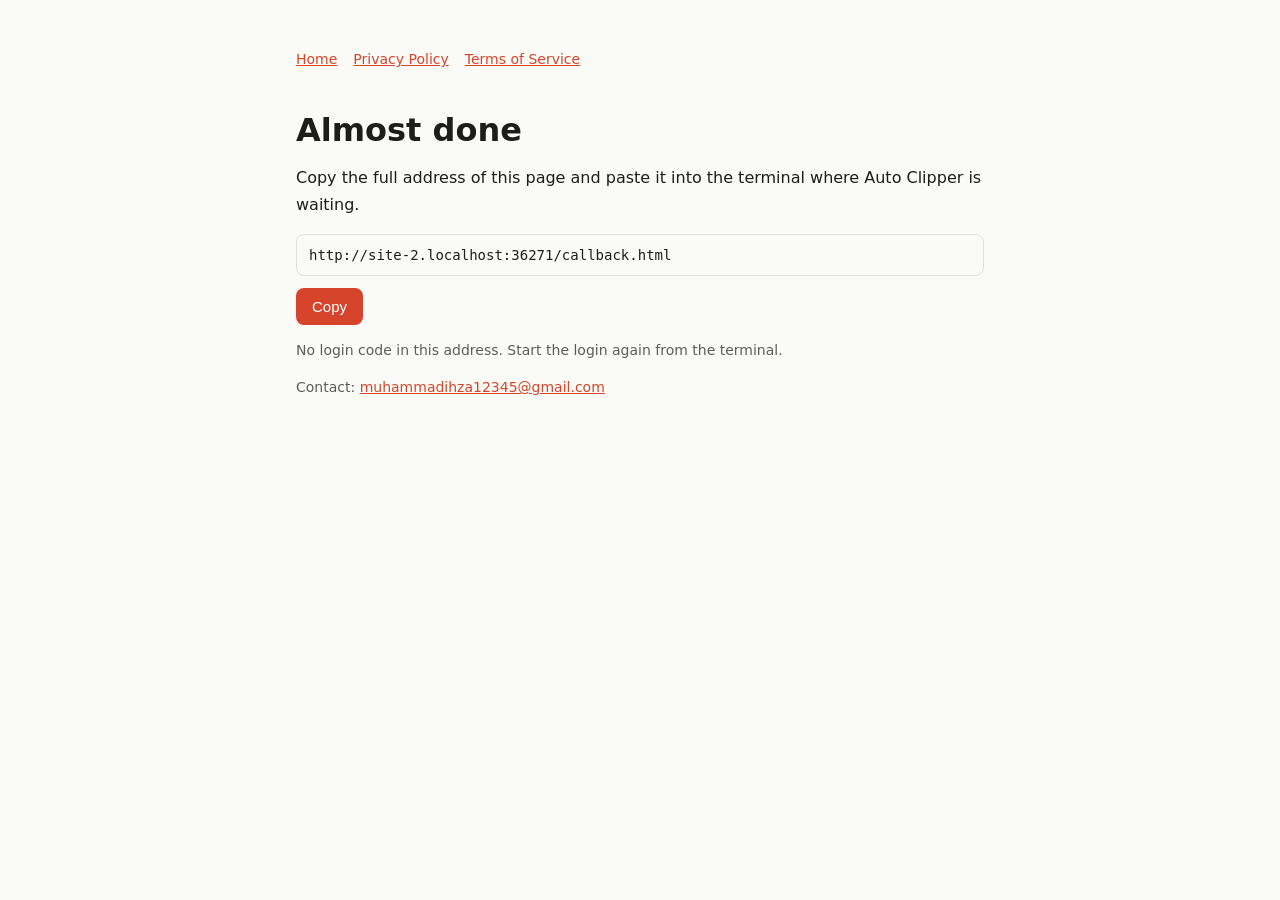
==== callback.html @ cfc7c228 "Add files via upload" ====
<!doctype html>
<html lang="en"><head><meta charset="utf-8"><meta name="viewport" content="width=device-width,initial-scale=1"><title>Login complete - Auto Clipper</title><link rel="stylesheet" href="style.css"></head><body><main><nav><a href="index.html">Home</a><a href="privacy.html">Privacy Policy</a><a href="terms.html">Terms of Service</a></nav>
<h1>Almost done</h1>
<p>Copy the full address of this page and paste it into the terminal where Auto Clipper is waiting.</p>
<input id="u" class="box" readonly>
<button id="b" type="button">Copy</button>
<p id="m" class="muted">The code works only for a few minutes, so paste it right away.</p>
<script>
const u=document.getElementById('u');u.value=location.href;
const p=new URLSearchParams(location.search);
if(p.get('error')){document.getElementById('m').textContent='Login was not completed: '+(p.get('error_description')||p.get('error'));}
else if(!p.get('code')){document.getElementById('m').textContent='No login code in this address. Start the login again from the terminal.';}
document.getElementById('b').onclick=async()=>{try{await navigator.clipboard.writeText(u.value)}catch(e){u.select();document.execCommand('copy')}document.getElementById('b').textContent='Copied';};
</script>
<p class="muted">Contact: <a href="mailto:muhammadihza12345@gmail.com">muhammadihza12345@gmail.com</a></p></main></body></html>
---- style.css ----
:root{--bg:#fafaf7;--fg:#1d1d1b;--muted:#5d5d58;--line:#e2e1db;--accent:#d6452b}
@media (prefers-color-scheme:dark){:root{--bg:#141413;--fg:#ecebe6;--muted:#a3a29b;--line:#2c2c2a;--accent:#ff7a5c}}
*{box-sizing:border-box}body{margin:0;background:var(--bg);color:var(--fg);font:16px/1.65 system-ui,-apple-system,"Segoe UI",Roboto,sans-serif}
main{max-width:720px;margin:0 auto;padding:48px 16px 64px}h1{font-size:32px;line-height:1.2;margin:0 0 8px}h2{font-size:20px;margin:32px 0 8px}
p,li{color:var(--fg)}.muted{color:var(--muted);font-size:14px}a{color:var(--accent)}nav{display:flex;gap:16px;flex-wrap:wrap;margin-bottom:40px;font-size:14px}
code,.box{font-family:ui-monospace,Consolas,monospace;font-size:14px}.box{display:block;width:100%;padding:12px;border:1px solid var(--line);border-radius:8px;background:transparent;color:var(--fg);word-break:break-all}
button{margin-top:12px;padding:10px 16px;border:0;border-radius:8px;background:var(--accent);color:#fff;font-size:15px;cursor:pointer}
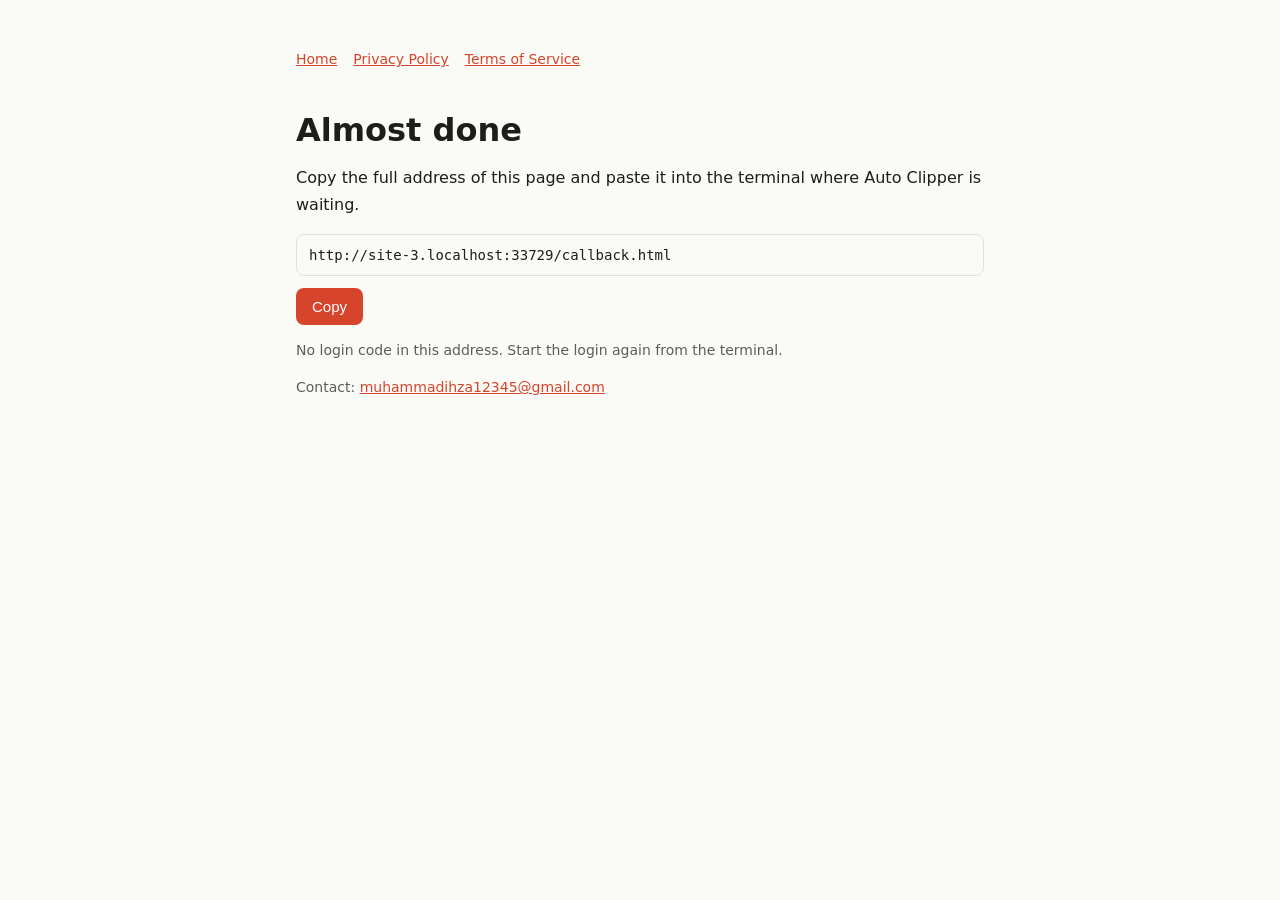
==== commit 0aca7a8c: "Add files via upload" ====
--- a/callback.html
+++ b/callback.html
@@ -1,5 +1,5 @@
 <!doctype html>
-<html lang="en"><head><meta charset="utf-8"><meta name="viewport" content="width=device-width,initial-scale=1"><title>Login complete - Auto Clipper</title><link rel="stylesheet" href="style.css"></head><body><main><nav><a href="index.html">Home</a><a href="privacy.html">Privacy Policy</a><a href="terms.html">Terms of Service</a></nav>
+<html lang="en"><head><meta charset="utf-8"><meta name="viewport" content="width=device-width,initial-scale=1"><title>Login complete - Auto Clipper</title><link rel="icon" type="image/png" href="app-icon.png"><link rel="apple-touch-icon" href="app-icon.png"><link rel="stylesheet" href="style.css"></head><body><main><nav><a href="index.html">Home</a><a href="privacy.html">Privacy Policy</a><a href="terms.html">Terms of Service</a></nav>
 <h1>Almost done</h1>
 <p>Copy the full address of this page and paste it into the terminal where Auto Clipper is waiting.</p>
 <input id="u" class="box" readonly>
--- a/style.css
+++ b/style.css
@@ -5,3 +5,10 @@
 p,li{color:var(--fg)}.muted{color:var(--muted);font-size:14px}a{color:var(--accent)}nav{display:flex;gap:16px;flex-wrap:wrap;margin-bottom:40px;font-size:14px}
 code,.box{font-family:ui-monospace,Consolas,monospace;font-size:14px}.box{display:block;width:100%;padding:12px;border:1px solid var(--line);border-radius:8px;background:transparent;color:var(--fg);word-break:break-all}
 button{margin-top:12px;padding:10px 16px;border:0;border-radius:8px;background:var(--accent);color:#fff;font-size:15px;cursor:pointer}
+.top{max-width:960px;margin:0 auto;padding:16px;display:flex;justify-content:space-between;align-items:center;flex-wrap:wrap;gap:12px}
+.top nav{margin:0}.brand{display:flex;align-items:center;gap:10px;font-weight:700;color:var(--fg);text-decoration:none}.brand img{border-radius:8px}
+.hero{text-align:center;padding:24px 0 8px}.hero-icon{border-radius:22px}.lead{font-size:18px;color:var(--muted)}
+.grid{display:grid;grid-template-columns:repeat(auto-fit,minmax(200px,1fr));gap:12px}
+.card{border:1px solid var(--line);border-radius:12px;padding:14px 16px}.card h3{margin:0 0 4px;font-size:16px}.card p{margin:0;font-size:15px;color:var(--muted)}
+.steps li{margin-bottom:8px}details{border-bottom:1px solid var(--line);padding:10px 0}summary{cursor:pointer;font-weight:600}
+footer{max-width:720px;margin:0 auto;padding:24px 16px 48px;display:flex;gap:16px;flex-wrap:wrap;font-size:14px;color:var(--muted);border-top:1px solid var(--line)}
